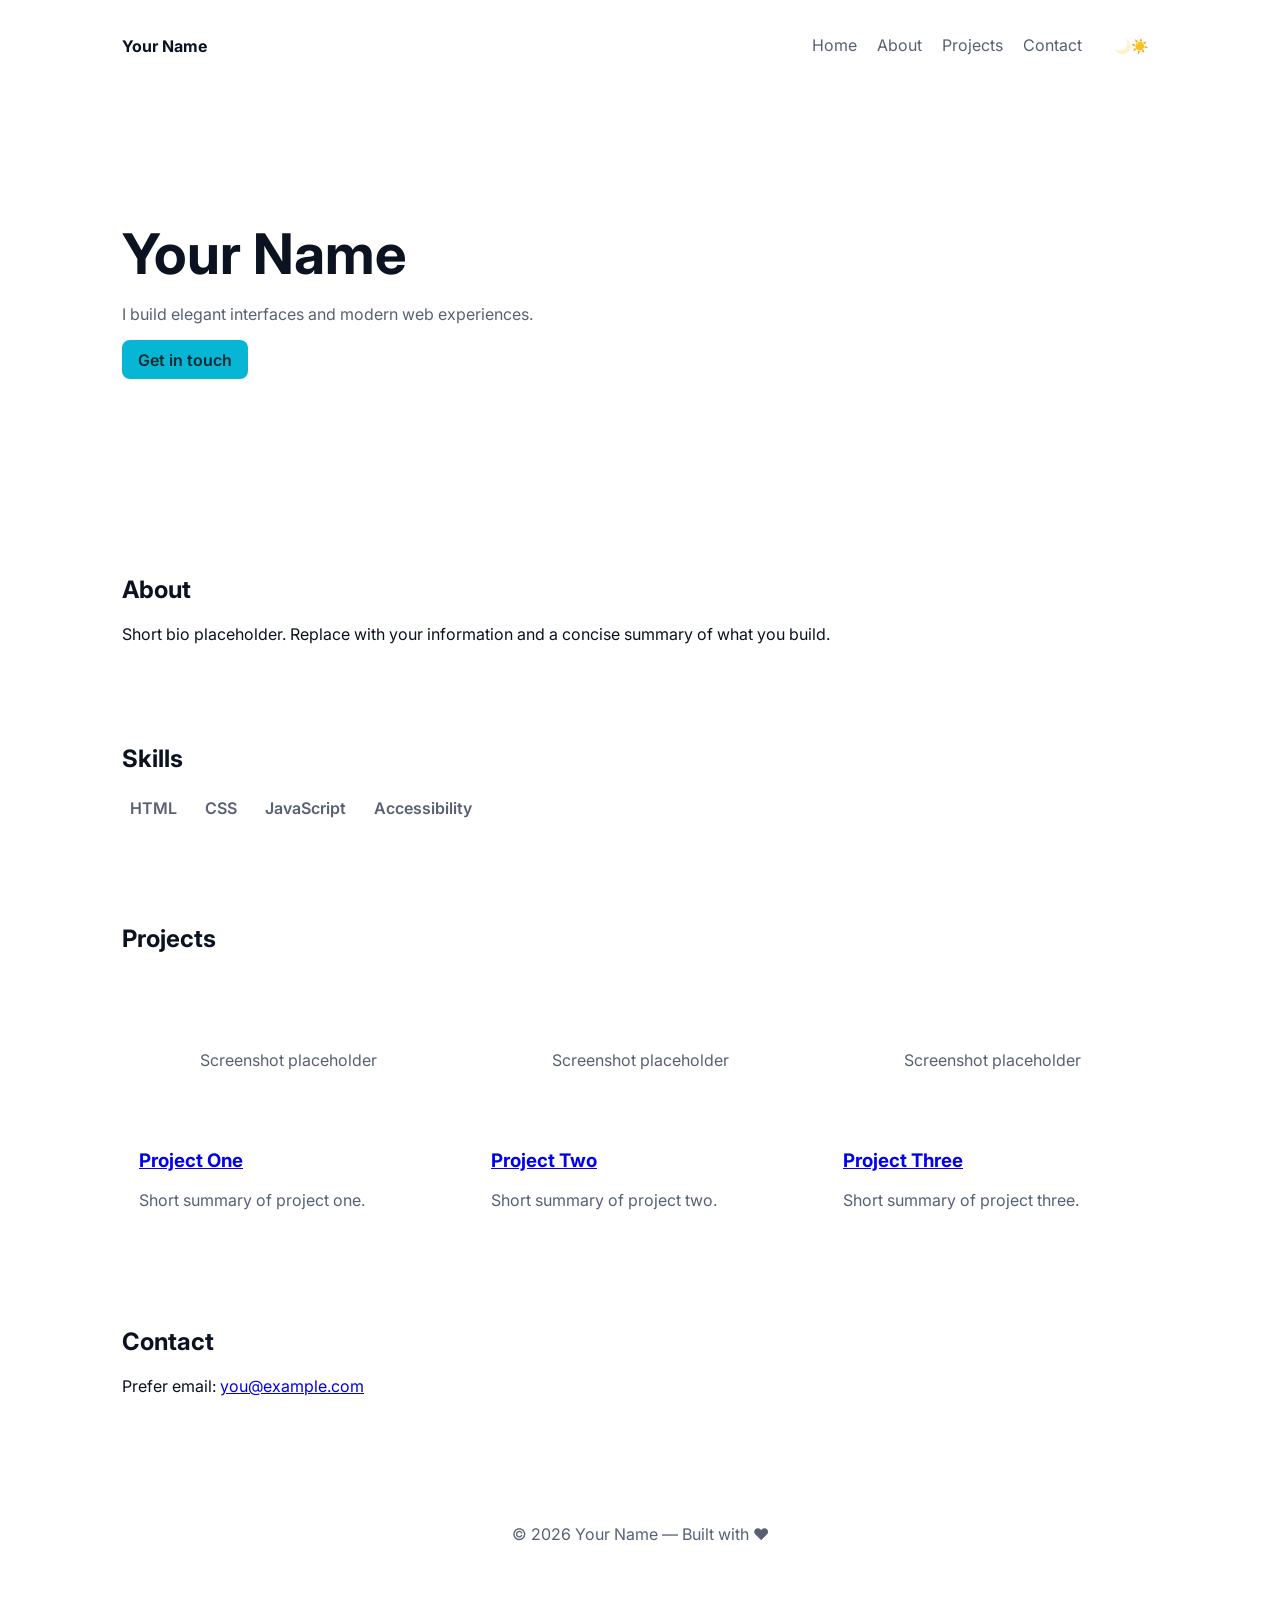
==== index.html @ d653b974 "initaial" ====
<!doctype html>
<html lang="en" data-theme="dark">
<head>
  <meta charset="utf-8" />
  <meta name="viewport" content="width=device-width,initial-scale=1" />
  <title>Your Name — Portfolio</title>
  <meta name="description" content="Portfolio — showcase of projects" />
  <link href="https://fonts.googleapis.com/css2?family=Inter:wght@400;600;700&display=swap" rel="stylesheet">
  <link rel="stylesheet" href="css/styles.css">
</head>
<body>
  <a class="skip-link" href="#main">Skip to content</a>
  <header class="site-header">
    <div class="container">
      <a class="brand" href="#main">Your Name</a>
      <nav class="site-nav" aria-label="Main navigation">
        <a href="#main">Home</a>
        <a href="#about">About</a>
        <a href="#projects">Projects</a>
        <a href="#contact">Contact</a>
        <button id="theme-toggle" class="theme-switch" aria-label="Toggle theme" aria-pressed="true" title="Toggle theme">
          <span class="track" aria-hidden="true">
            <span class="icon moon">🌙</span>
            <span class="thumb" aria-hidden="true"></span>
            <span class="icon sun">☀️</span>
          </span>
        </button>
      </nav>
    </div>
  </header>

  <main id="main">
    <section class="hero">
      <div class="container hero-inner">
        <h1>Your Name</h1>
        <p class="tagline">I build elegant interfaces and modern web experiences.</p>
        <p><a class="btn" href="mailto:you@example.com">Get in touch</a></p>
      </div>
    </section>

    <section id="about" class="container about">
      <h2>About</h2>
      <p>Short bio placeholder. Replace with your information and a concise summary of what you build.</p>
    </section>

    <section id="skills" class="container skills">
      <h2>Skills</h2>
      <ul class="tech-list">
        <li>HTML</li><li>CSS</li><li>JavaScript</li><li>Accessibility</li>
      </ul>
    </section>

    <section id="projects" class="container projects">
      <h2>Projects</h2>
      <div class="grid">
        <article class="card">
          <div class="card-media placeholder">Screenshot placeholder</div>
          <h3><a href="projects/project1.html">Project One</a></h3>
          <p class="muted">Short summary of project one.</p>
        </article>
        <article class="card">
          <div class="card-media placeholder">Screenshot placeholder</div>
          <h3><a href="projects/project2.html">Project Two</a></h3>
          <p class="muted">Short summary of project two.</p>
        </article>
        <article class="card">
          <div class="card-media placeholder">Screenshot placeholder</div>
          <h3><a href="projects/project3.html">Project Three</a></h3>
          <p class="muted">Short summary of project three.</p>
        </article>
      </div>
    </section>

    <section id="contact" class="container contact">
      <h2>Contact</h2>
      <p>Prefer email: <a href="mailto:you@example.com">you@example.com</a></p>
    </section>
  </main>

  <footer class="site-footer">
    <div class="container">
      <p>&copy; <span id="year"></span> Your Name — Built with ♥</p>
    </div>
  </footer>

  <script src="js/main.js" defer></script>
</body>
</html>
---- css/styles.css ----
/* Dark, flat theme (no gradients) */
:root{
  --bg:#03050a; /* single page background - very dark */
  --surface:transparent; /* keep surfaces transparent so whole page shares one background */
  --text:#e6eef8; /* main text */
  --muted:#8f9aa6; /* subdued text */
  --accent:#06B6D4; /* cyan accent */
  --radius:12px;
  --container-width:1100px;
}
html[data-theme="light"]{
  --bg:#ffffff;
  --surface:#f6f7fb;
  --text:#0b1220;
  --muted:#586173;
}
*{box-sizing:border-box}
body{
  margin:0;
  font-family:Inter,system-ui,-apple-system,"Segoe UI",Roboto,"Helvetica Neue",Arial;
  background:var(--bg);
  color:var(--text);
  -webkit-font-smoothing:antialiased;
  -moz-osx-font-smoothing:grayscale;
}
.container{max-width:var(--container-width);margin:0 auto;padding:2rem}
.site-header{position:sticky;top:0;z-index:10;background:transparent}
.site-header .container{display:flex;align-items:center;justify-content:space-between}
.brand{font-weight:700;color:var(--text);text-decoration:none}
.site-nav a{color:var(--muted);margin-left:1rem;text-decoration:none}
/* Theme switch control (animated left-right) */
.theme-switch{margin-left:1rem;background:transparent;border:0;padding:0;cursor:pointer;display:inline-flex;align-items:center}
.theme-switch .track{width:56px;height:28px;background:rgba(255,255,255,0.02);border-radius:999px;position:relative;display:flex;align-items:center;justify-content:space-between;padding:0 8px;box-sizing:border-box}
.theme-switch .icon{font-size:14px;color:var(--muted);z-index:2;transition:opacity .2s ease,transform .2s}
.theme-switch .thumb{position:absolute;left:4px;top:3px;width:22px;height:22px;background:transparent;border-radius:50%;transition:transform .25s cubic-bezier(.2,.9,.2,1),border-color .2s;box-shadow:none;border:1px solid rgba(255,255,255,0.12);z-index:1}
html[data-theme='light'] .theme-switch .thumb{transform:translateX(28px)}
html[data-theme='light'] .theme-switch .icon.sun{opacity:1;transform:translateX(-2px)}
html[data-theme='light'] .theme-switch .icon.moon{opacity:.25;transform:translateX(4px)}
html[data-theme='dark'] .theme-switch .icon.moon{opacity:1}
html[data-theme='dark'] .theme-switch .icon.sun{opacity:.25}

/* make the page scroll smoothly by default; JS will adjust for header offset */
html{scroll-behavior:smooth}

/* Hero: solid, flat background (no gradient) */
.hero{padding:6rem 0;background:transparent;border-bottom:none}
.hero h1{font-size:2.5rem;margin:0 0 .5rem}
.tagline{color:var(--muted);margin-bottom:1rem}

/* Buttons: solid accent, keep readable contrast */
.btn{display:inline-block;background:var(--accent);color:#062b2f;padding:.6rem 1rem;border-radius:8px;text-decoration:none;font-weight:600}
.btn-ghost{background:transparent;border:1px solid rgba(255,255,255,0.03);color:var(--text)}

.projects .grid{display:grid;grid-template-columns:repeat(auto-fit,minmax(220px,1fr));gap:1.25rem;margin-top:1rem}
.card{background:transparent;padding:1rem;border-radius:var(--radius);border:1px solid rgba(255,255,255,0.04)}

/* card-media: flat solid surface (no gradient) */
.card-media{height:140px;border-radius:8px;margin-bottom:.75rem;background:transparent;display:flex;align-items:center;justify-content:center;color:var(--muted)}

.tech-list{list-style:none;padding:0;display:flex;gap:.75rem;flex-wrap:wrap}
.tech-list li{background:rgba(255,255,255,0.02);padding:.35rem .5rem;border-radius:6px;color:var(--muted);font-weight:600}
.muted{color:var(--muted)}
.skip-link{position:absolute;left:-9999px;top:auto;width:1px;height:1px;overflow:hidden}
.skip-link:focus{left:0;top:0;width:auto;height:auto;padding:.5rem;background:var(--accent);color:#012;z-index:1000}
a:focus,button:focus{outline:3px solid rgba(6,182,212,0.09);outline-offset:2px;border-radius:6px}
.site-footer{padding:2rem;text-align:center;color:var(--muted)}
@media(min-width:768px){.hero h1{font-size:3.5rem}}
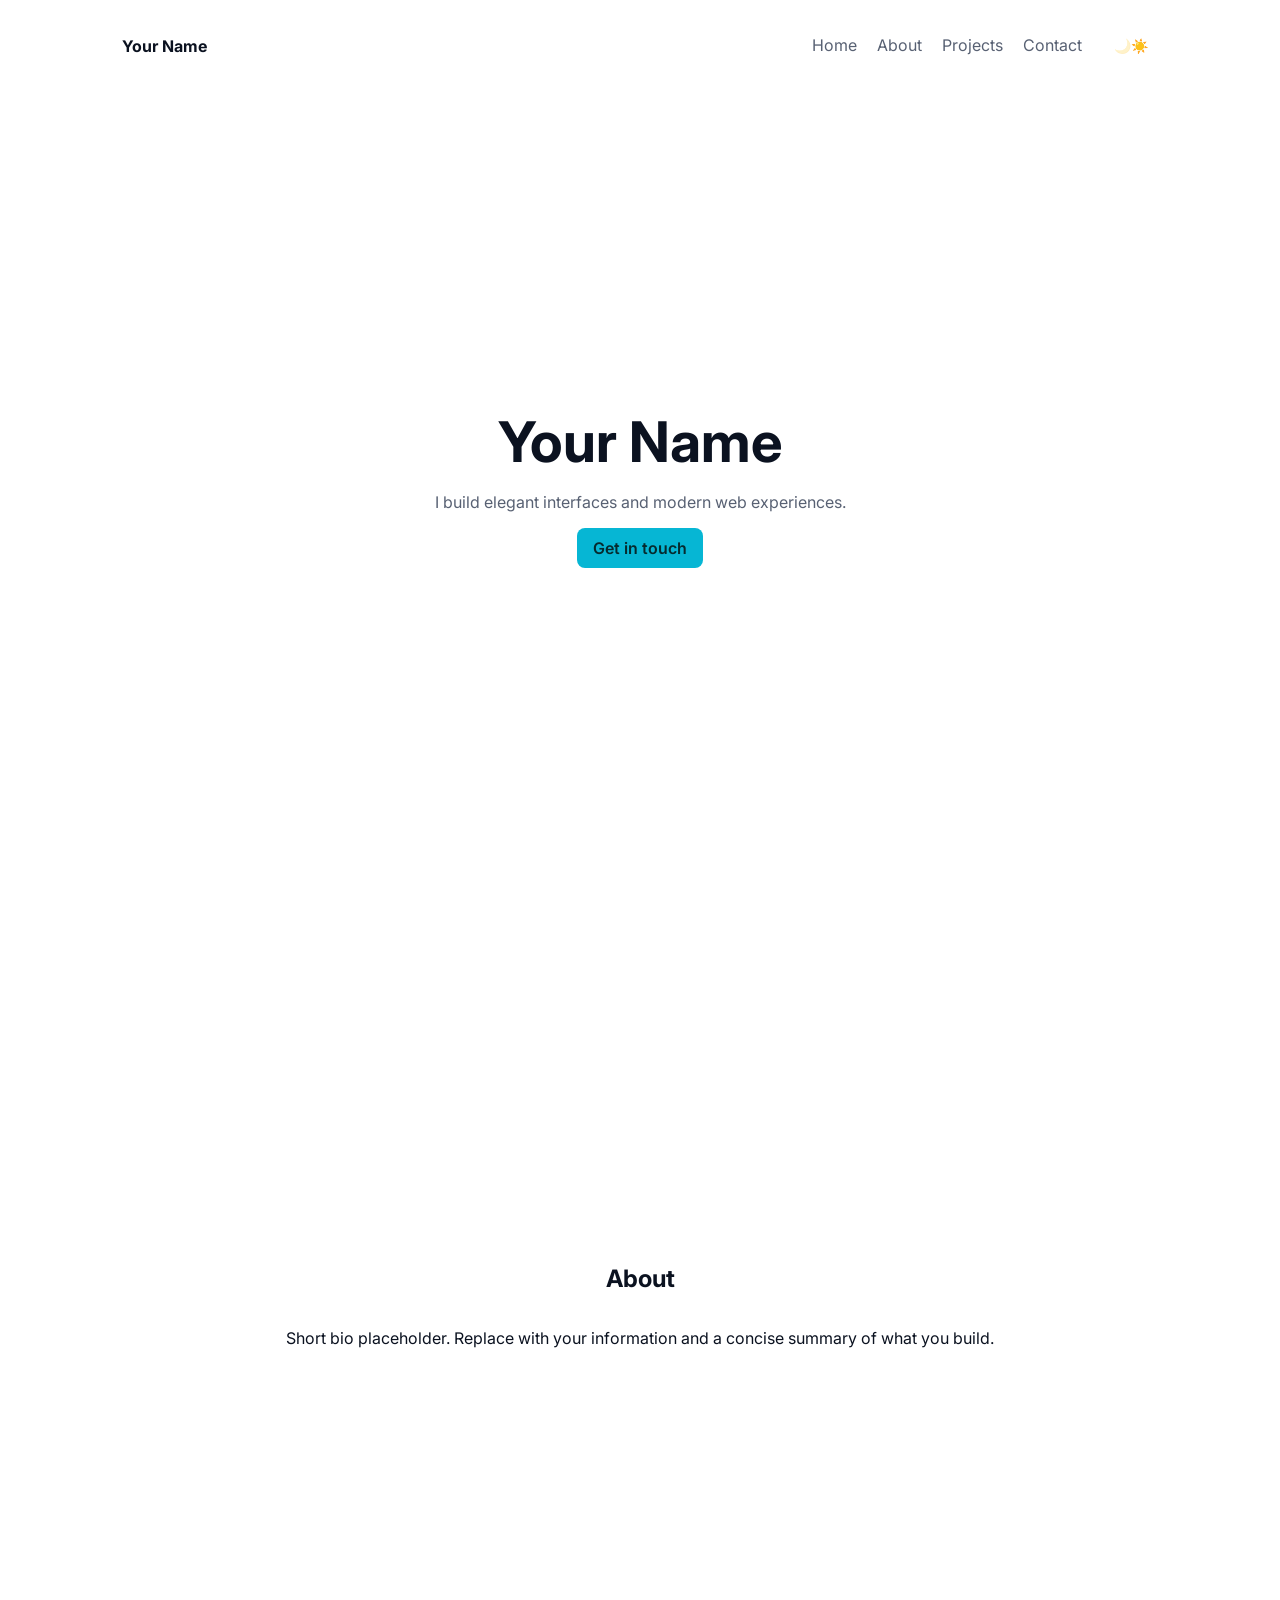
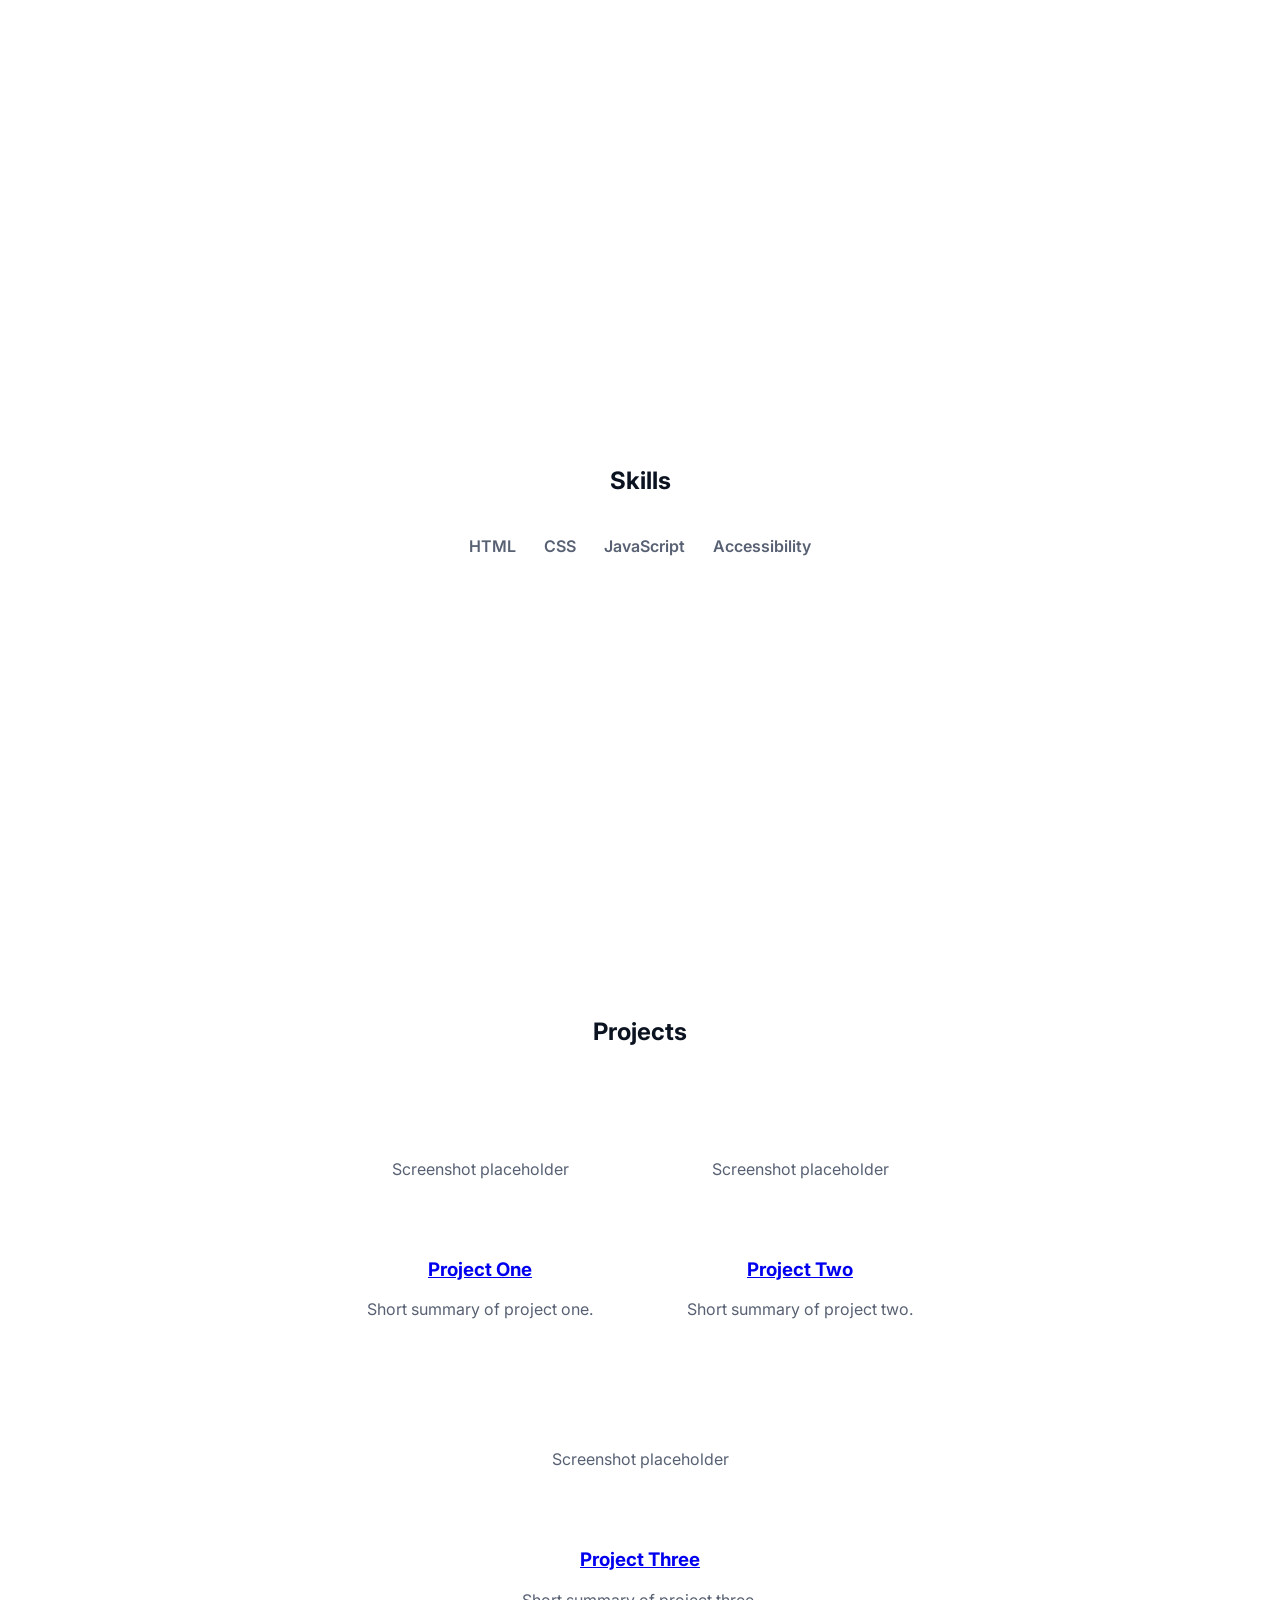
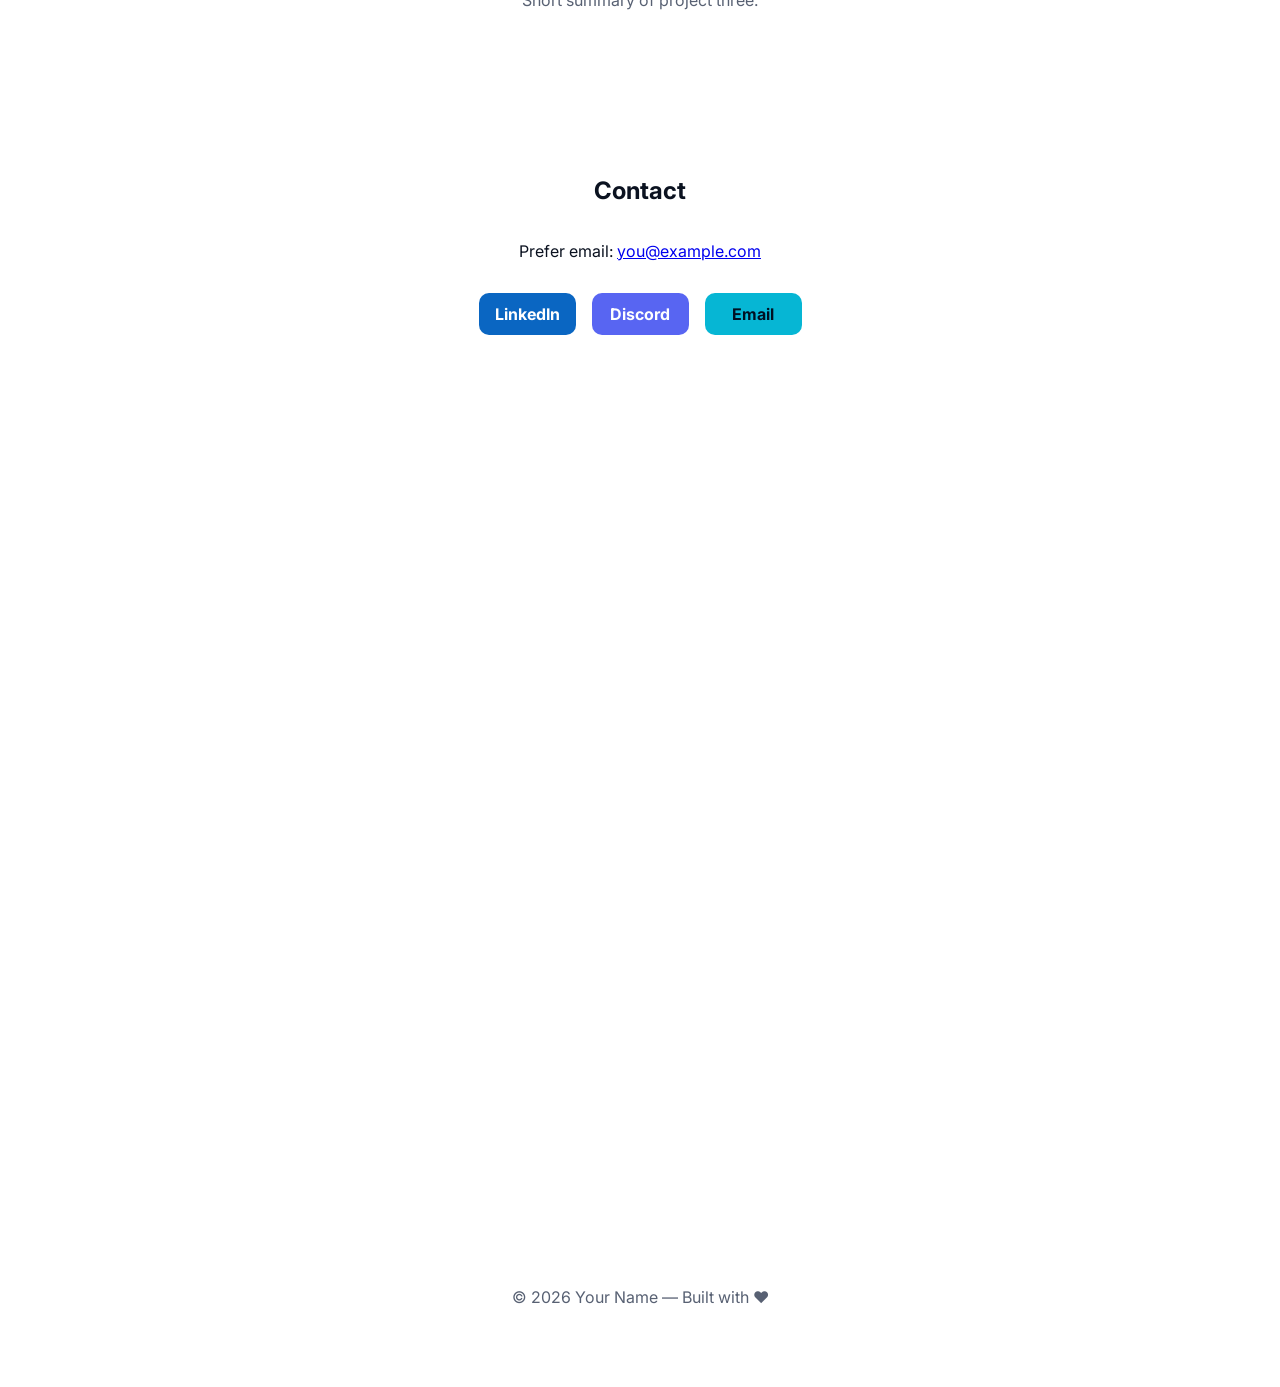
==== commit 60265adf: "Contact Form" ====
--- a/index.html
+++ b/index.html
@@ -74,6 +74,16 @@
     <section id="contact" class="container contact">
       <h2>Contact</h2>
       <p>Prefer email: <a href="mailto:you@example.com">you@example.com</a></p>
+
+      <div class="contact-buttons" role="group" aria-label="Contact links">
+        <a class="btn btn-contact linkedin" href="https://www.linkedin.com/in/your-profile" target="_blank" rel="noopener" aria-label="LinkedIn profile">LinkedIn</a>
+        <a class="btn btn-contact discord" href="https://discord.gg/" target="_blank" rel="noopener" aria-label="Discord invite">Discord</a>
+        <a class="btn btn-contact email" href="mailto:you@example.com" aria-label="Send email">Email</a>
+      </div>
+
+      <div class="contact-form" aria-hidden="false">
+        <iframe title="Contact form" src="https://docs.google.com/forms/d/e/1FAIpQLSdW9ND0J8NjKNfmihs66_Kqf8kFpMoydq7zHsdXAZBB-g9Lfw/viewform?usp=publish-editor&embedded=true" width="100%" height="800" frameborder="0" marginheight="0" marginwidth="0">Loading…</iframe>
+      </div>
     </section>
   </main>
 
--- a/css/styles.css
+++ b/css/styles.css
@@ -5,6 +5,8 @@
   --text:#e6eef8; /* main text */
   --muted:#8f9aa6; /* subdued text */
   --accent:#06B6D4; /* cyan accent */
+  --header-height:72px; /* default header height — updated by JS */
+  --section-spacing:6rem; /* default vertical spacing between sections */
   --radius:12px;
   --container-width:1100px;
 }
@@ -47,12 +49,34 @@
 .hero h1{font-size:2.5rem;margin:0 0 .5rem}
 .tagline{color:var(--muted);margin-bottom:1rem}
 
+/* Consistent spacing for all sections; hero keeps its visual identity */
+main > section{padding:var(--section-spacing) 0}
+
+/* Desktop: ensure each section fills viewport (minus header) so neighbors are off-screen
+   when navigating from navbar. Mobile keeps default flow. */
+@media(min-width:980px){
+  main > section{
+    min-height:calc(100vh - var(--header-height));
+    scroll-margin-top:calc(var(--header-height) + 12px);
+    display:flex;
+    align-items:center;
+    justify-content:center;
+    flex-direction:column;
+    text-align:center;
+  }
+  /* ensure container content centers within sections */
+  main > section .container, main > section.container{ text-align:center; }
+  /* center tech list and project grid content */
+  .tech-list{ justify-content:center }
+  .projects .grid{ justify-content:center }
+}
+
 /* Buttons: solid accent, keep readable contrast */
 .btn{display:inline-block;background:var(--accent);color:#062b2f;padding:.6rem 1rem;border-radius:8px;text-decoration:none;font-weight:600}
 .btn-ghost{background:transparent;border:1px solid rgba(255,255,255,0.03);color:var(--text)}
 
-.projects .grid{display:grid;grid-template-columns:repeat(auto-fit,minmax(220px,1fr));gap:1.25rem;margin-top:1rem}
-.card{background:transparent;padding:1rem;border-radius:var(--radius);border:1px solid rgba(255,255,255,0.04)}
+.projects .grid{display:flex;flex-wrap:wrap;gap:1.25rem;margin-top:1rem;justify-content:center;align-items:flex-start}
+.projects .grid .card{flex:0 0 300px;max-width:320px;background:transparent;padding:1rem;border-radius:var(--radius);border:1px solid rgba(255,255,255,0.04)}
 
 /* card-media: flat solid surface (no gradient) */
 .card-media{height:140px;border-radius:8px;margin-bottom:.75rem;background:transparent;display:flex;align-items:center;justify-content:center;color:var(--muted)}
@@ -65,3 +89,31 @@
 a:focus,button:focus{outline:3px solid rgba(6,182,212,0.09);outline-offset:2px;border-radius:6px}
 .site-footer{padding:2rem;text-align:center;color:var(--muted)}
 @media(min-width:768px){.hero h1{font-size:3.5rem}}
+
+/* Mobile: make project cards full-width stack */
+@media(max-width:640px){
+  .projects .grid{flex-direction:column;align-items:stretch}
+  .projects .grid .card{flex:1 1 auto;max-width:none;width:100%}
+}
+
+/* Contact section: responsive 1x3 (desktop) / 3x1 (mobile) buttons and embedded Google Form */
+.contact{text-align:center}
+.contact-buttons{display:grid;grid-template-columns:1fr;gap:.75rem;margin:1rem 0 1.5rem;align-items:center;justify-items:center}
+.btn-contact{display:inline-block;padding:.7rem 1rem;border-radius:10px;font-weight:700;text-decoration:none;color:#fff;width:100%;max-width:380px;text-align:center}
+.btn-contact.linkedin{background:#0a66c2}
+.btn-contact.discord{background:#5865F2}
+.btn-contact.email{background:var(--accent);color:#012}
+.contact-form{margin-top:1rem}
+.contact-form iframe{width:100%;border:0;min-height:520px;border-radius:8px;background:transparent}
+
+@media(min-width:768px){
+  .contact-buttons{grid-template-columns:repeat(3,1fr);gap:1rem}
+  .btn-contact{max-width:none}
+  .contact-form iframe{min-height:720px}
+}
+
+/* Wider embedded form on larger screens: expand contact container and cap iframe width */
+@media(min-width:980px){
+  .contact.container{max-width:1800px;padding-left:2rem;padding-right:2rem}
+  .contact-form iframe{width:100%;max-width:1680px;margin:0 auto;display:block}
+}
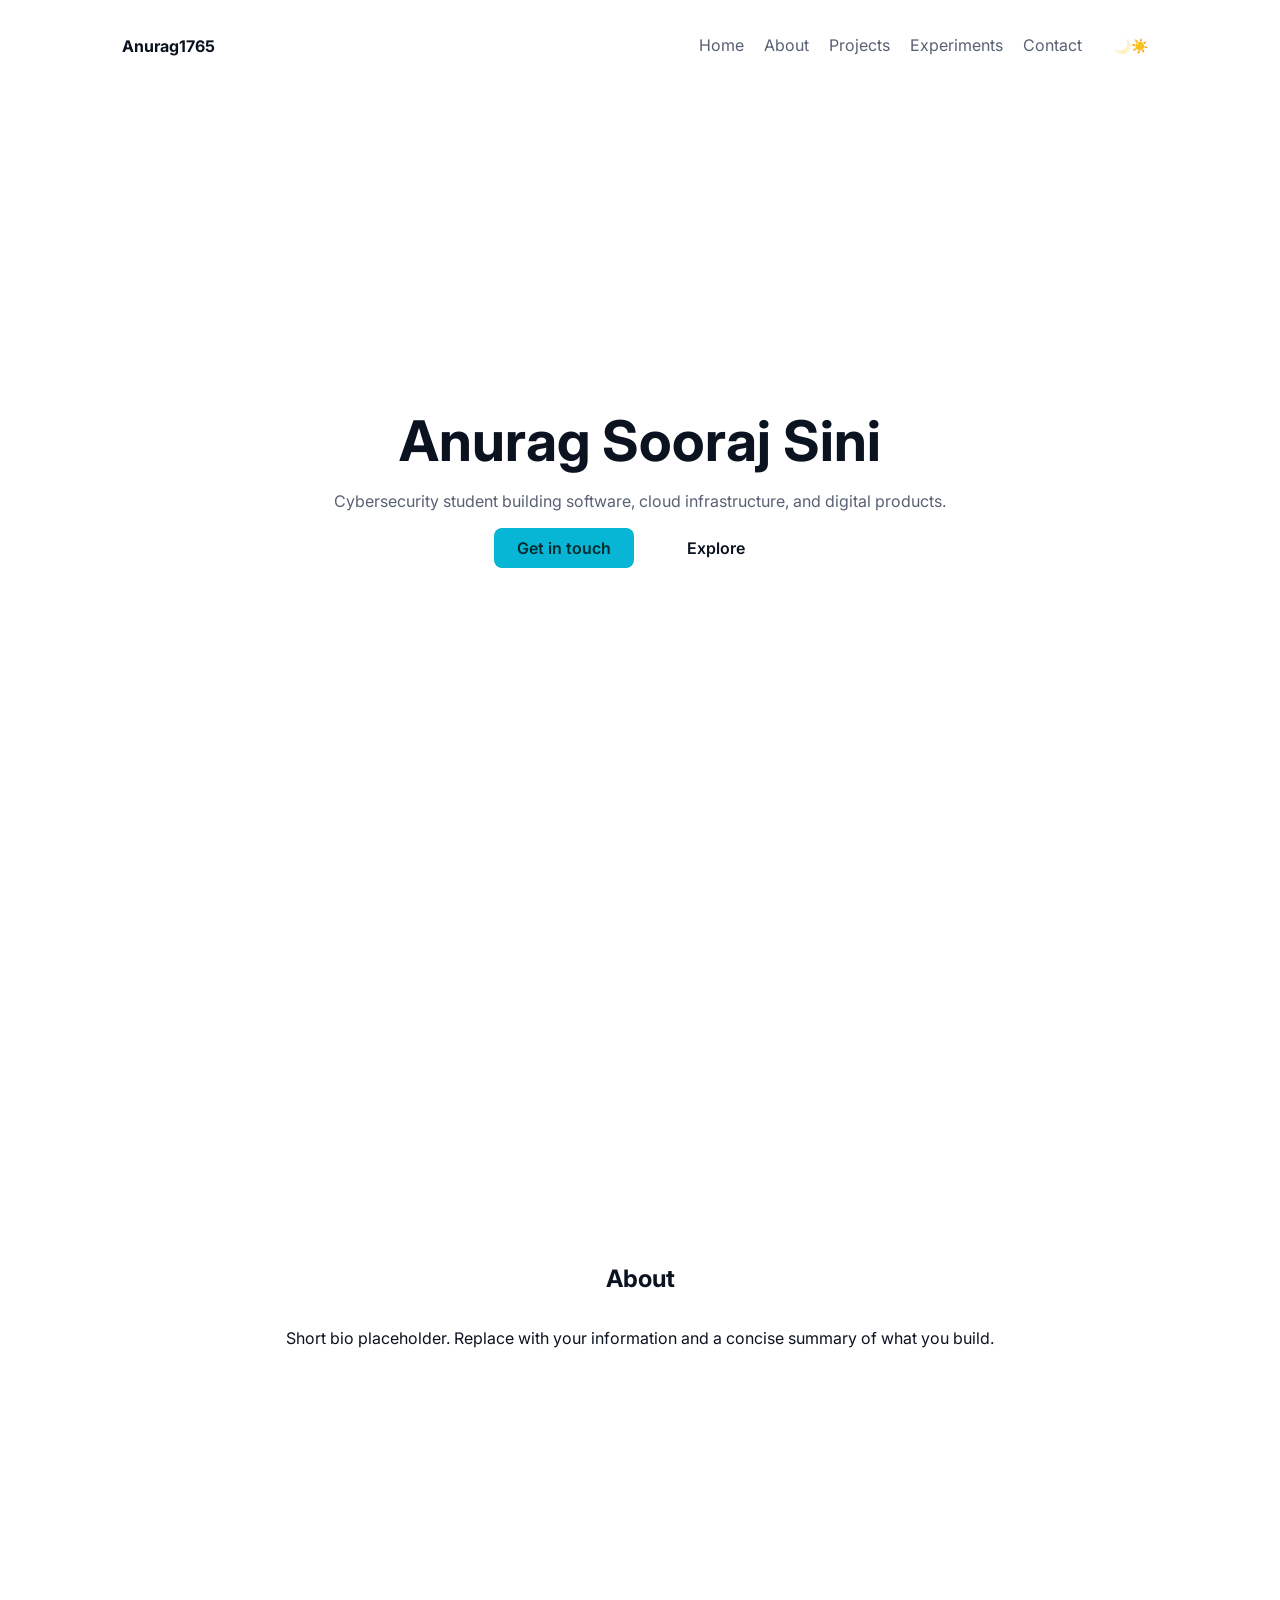
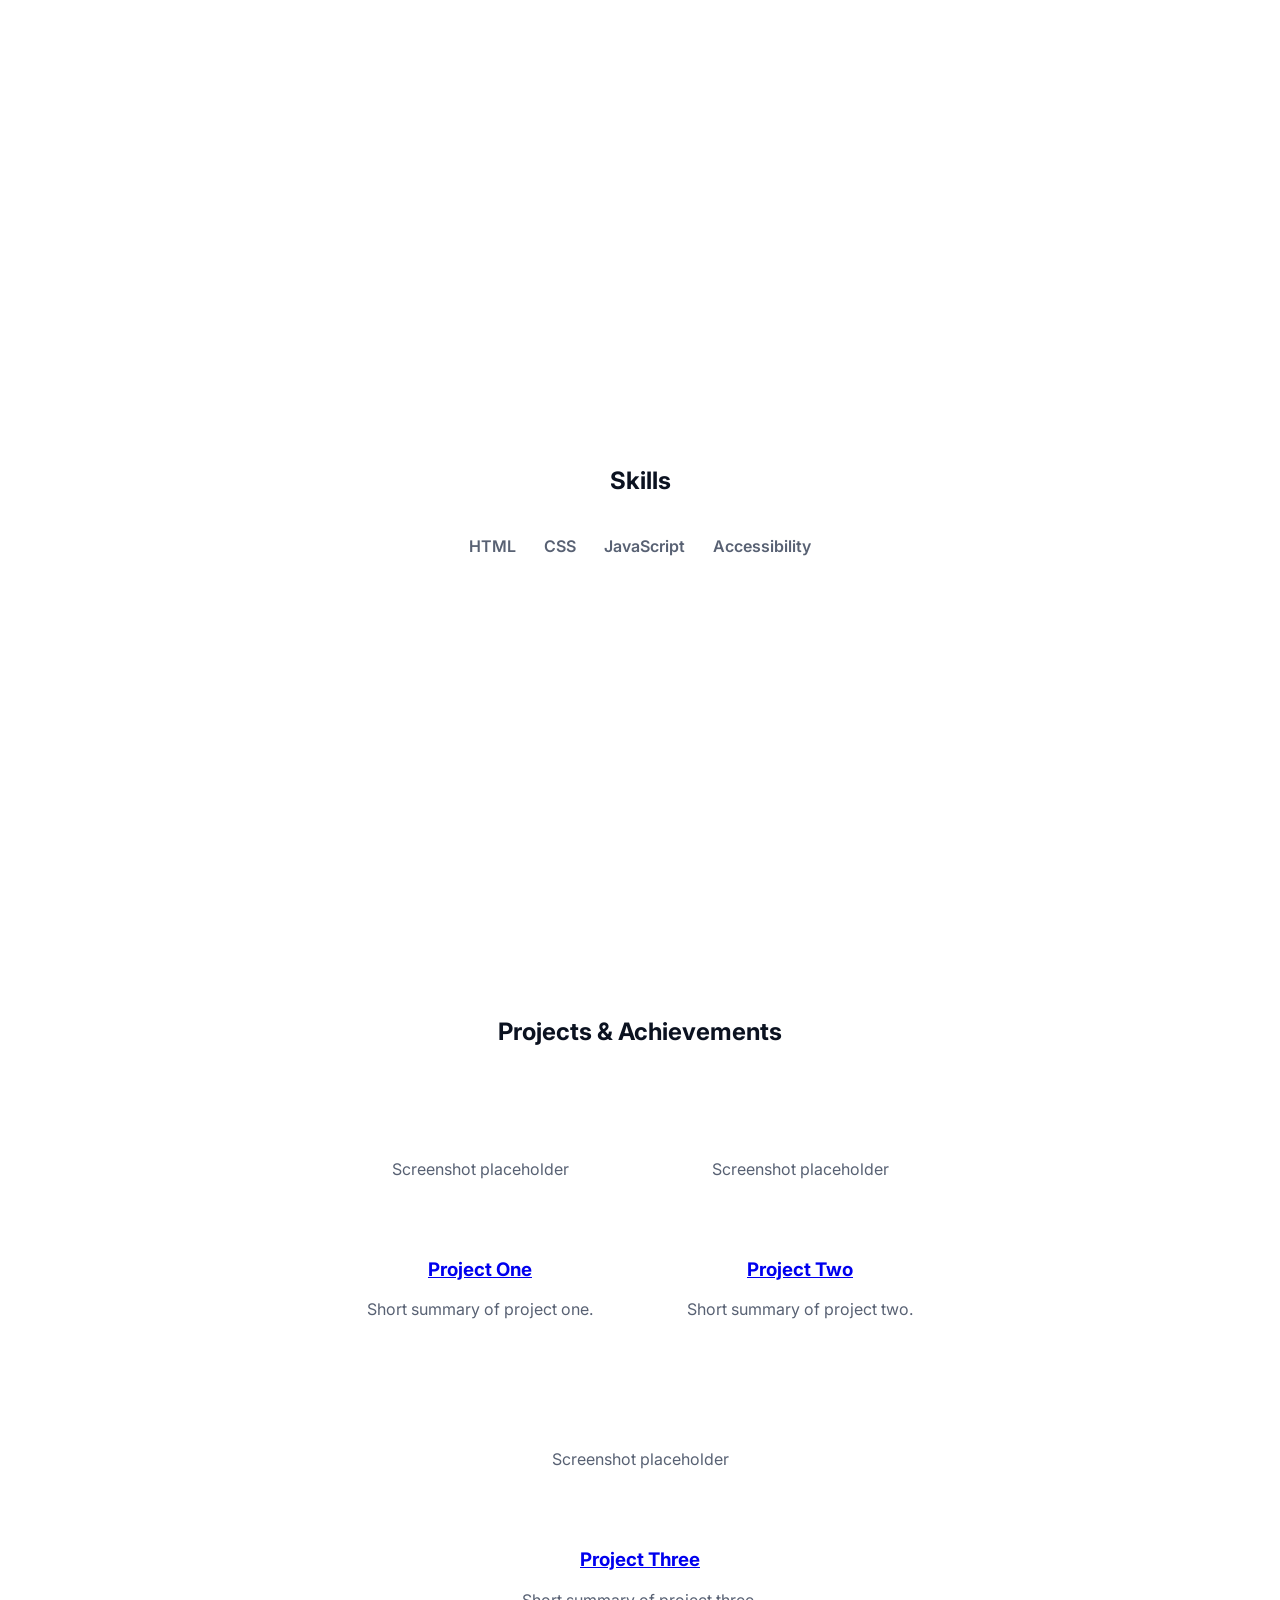
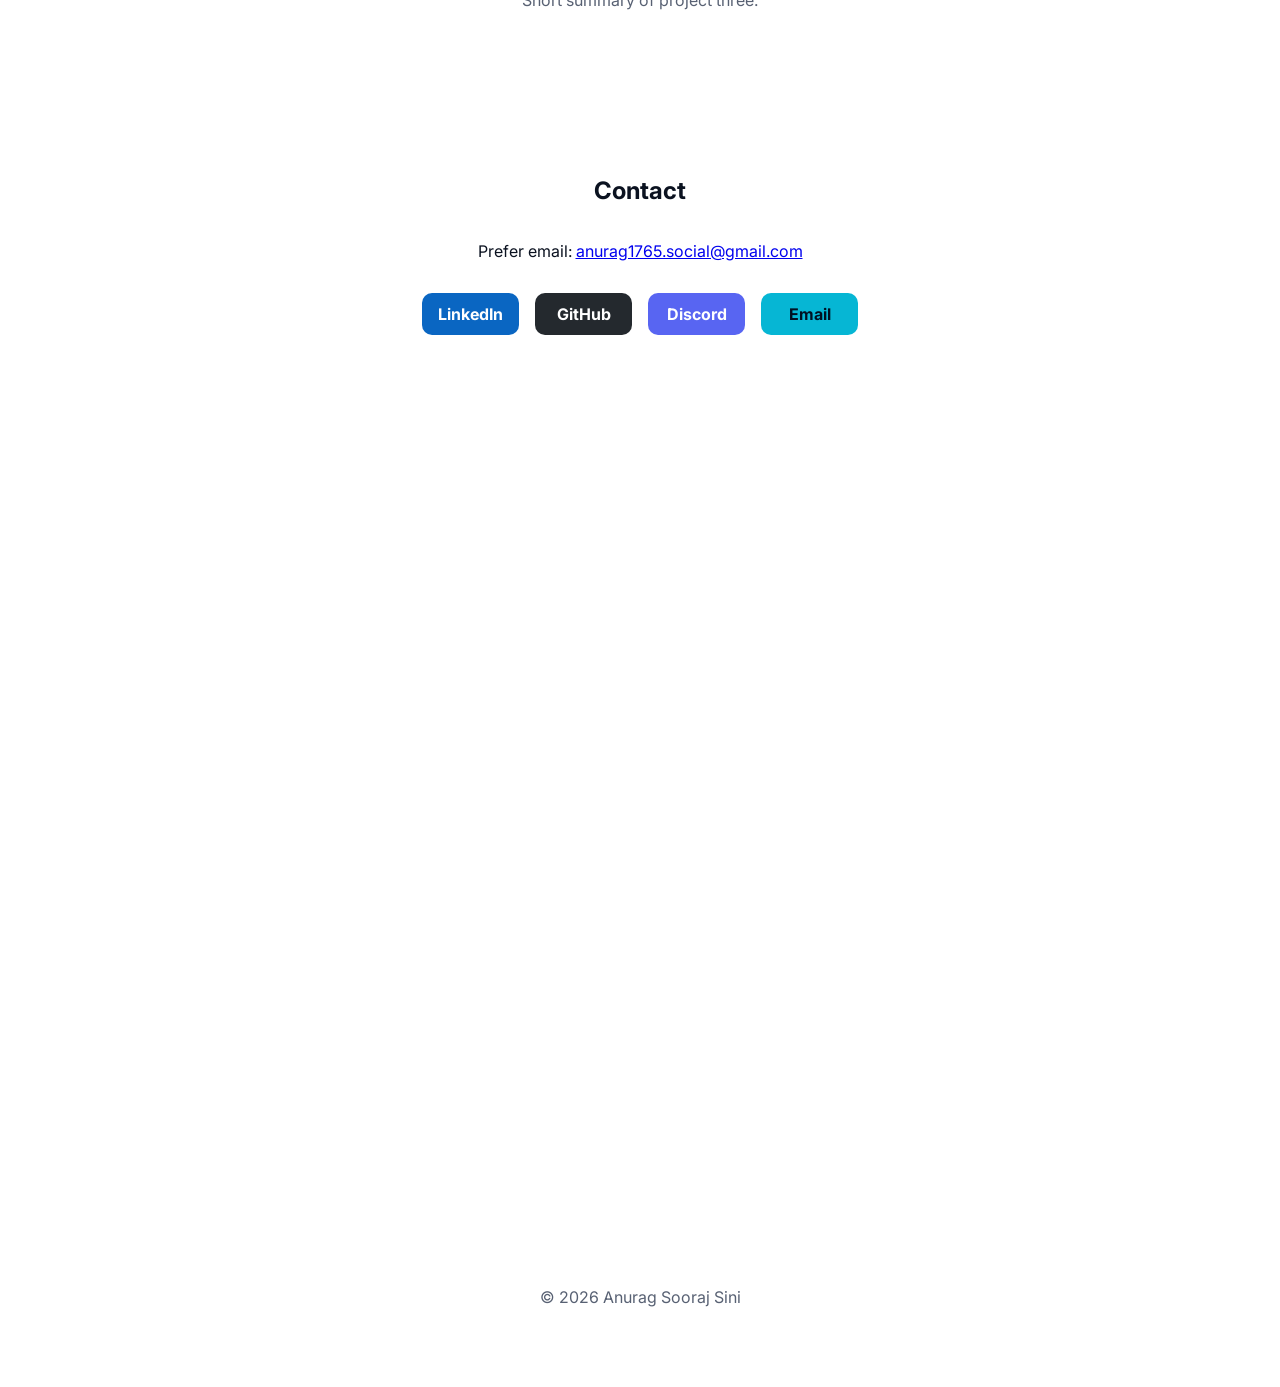
==== commit 91b8d875: "content stuff" ====
--- a/index.html
+++ b/index.html
@@ -12,11 +12,12 @@
   <a class="skip-link" href="#main">Skip to content</a>
   <header class="site-header">
     <div class="container">
-      <a class="brand" href="#main">Your Name</a>
+      <a class="brand" href="#main">Anurag1765</a>
       <nav class="site-nav" aria-label="Main navigation">
         <a href="#main">Home</a>
         <a href="#about">About</a>
         <a href="#projects">Projects</a>
+        <a href="experiments.html">Experiments</a>
         <a href="#contact">Contact</a>
         <button id="theme-toggle" class="theme-switch" aria-label="Toggle theme" aria-pressed="true" title="Toggle theme">
           <span class="track" aria-hidden="true">
@@ -32,9 +33,12 @@
   <main id="main">
     <section class="hero">
       <div class="container hero-inner">
-        <h1>Your Name</h1>
-        <p class="tagline">I build elegant interfaces and modern web experiences.</p>
-        <p><a class="btn" href="mailto:you@example.com">Get in touch</a></p>
+        <h1>Anurag Sooraj Sini</h1>
+        <p class="tagline">Cybersecurity student building software, cloud infrastructure, and digital products.</p>
+        <p class="hero-actions">
+          <a class="btn" href="#contact" aria-label="Go to contact section">Get in touch</a>
+          <a class="btn btn-ghost" href="#projects" aria-label="Explore projects">Explore</a>
+        </p>
       </div>
     </section>
 
@@ -51,7 +55,7 @@
     </section>
 
     <section id="projects" class="container projects">
-      <h2>Projects</h2>
+      <h2>Projects & Achievements</h2>
       <div class="grid">
         <article class="card">
           <div class="card-media placeholder">Screenshot placeholder</div>
@@ -73,12 +77,13 @@
 
     <section id="contact" class="container contact">
       <h2>Contact</h2>
-      <p>Prefer email: <a href="mailto:you@example.com">you@example.com</a></p>
+      <p>Prefer email: <a href="mailto:anurag1765.social@gmail.com">anurag1765.social@gmail.com</a></p>
 
       <div class="contact-buttons" role="group" aria-label="Contact links">
         <a class="btn btn-contact linkedin" href="https://www.linkedin.com/in/your-profile" target="_blank" rel="noopener" aria-label="LinkedIn profile">LinkedIn</a>
+        <a class="btn btn-contact github" href="https://github.com/your-username" target="_blank" rel="noopener" aria-label="GitHub profile">GitHub</a>
         <a class="btn btn-contact discord" href="https://discord.gg/" target="_blank" rel="noopener" aria-label="Discord invite">Discord</a>
-        <a class="btn btn-contact email" href="mailto:you@example.com" aria-label="Send email">Email</a>
+        <a class="btn btn-contact email" href="mailto:anurag1765.social@gmail.com" aria-label="Send email">Email</a>
       </div>
 
       <div class="contact-form" aria-hidden="false">
@@ -89,7 +94,7 @@
 
   <footer class="site-footer">
     <div class="container">
-      <p>&copy; <span id="year"></span> Your Name — Built with ♥</p>
+      <p>&copy; <span id="year"></span> Anurag Sooraj Sini</p>
     </div>
   </footer>
 
--- a/css/styles.css
+++ b/css/styles.css
@@ -48,6 +48,13 @@
 .hero{padding:6rem 0;background:transparent;border-bottom:none}
 .hero h1{font-size:2.5rem;margin:0 0 .5rem}
 .tagline{color:var(--muted);margin-bottom:1rem}
+/* Hero action buttons (Get in touch / Explore) */
+.hero-inner .hero-actions{display:flex;gap:0.75rem;align-items:center;justify-content:center;margin-top:1rem;flex-wrap:wrap}
+.hero-inner .hero-actions .btn{min-width:140px}
+@media(max-width:640px){
+  .hero-inner .hero-actions{flex-direction:column}
+  .hero-inner .hero-actions .btn{width:100%;max-width:360px}
+}
 
 /* Consistent spacing for all sections; hero keeps its visual identity */
 main > section{padding:var(--section-spacing) 0}
@@ -101,19 +108,25 @@
 .contact-buttons{display:grid;grid-template-columns:1fr;gap:.75rem;margin:1rem 0 1.5rem;align-items:center;justify-items:center}
 .btn-contact{display:inline-block;padding:.7rem 1rem;border-radius:10px;font-weight:700;text-decoration:none;color:#fff;width:100%;max-width:380px;text-align:center}
 .btn-contact.linkedin{background:#0a66c2}
+.btn-contact.github{background:#24292e}
 .btn-contact.discord{background:#5865F2}
 .btn-contact.email{background:var(--accent);color:#012}
 .contact-form{margin-top:1rem}
 .contact-form iframe{width:100%;border:0;min-height:520px;border-radius:8px;background:transparent}
 
 @media(min-width:768px){
-  .contact-buttons{grid-template-columns:repeat(3,1fr);gap:1rem}
+  .contact-buttons{grid-template-columns:repeat(4,1fr);gap:1rem}
   .btn-contact{max-width:none}
   .contact-form iframe{min-height:720px}
 }
 
 /* Wider embedded form on larger screens: expand contact container and cap iframe width */
 @media(min-width:980px){
-  .contact.container{max-width:1800px;padding-left:2rem;padding-right:2rem}
-  .contact-form iframe{width:100%;max-width:1680px;margin:0 auto;display:block}
+  /* allow contact section to use the full available width on wide screens */
+  .contact.container{max-width:none;width:100%;padding-left:1rem;padding-right:1rem}
+  /* make iframe expand to most of the viewport while capping at a large value */
+  .contact-form iframe{width:min(96vw,1800px);max-width:none;margin:0 auto;display:block}
 }
+
+/* optional full-bleed helper: uncomment to make the form edge-to-edge */
+/* .contact-form iframe{width:100vw;position:relative;left:50%;margin-left:-50vw;border-radius:0} */
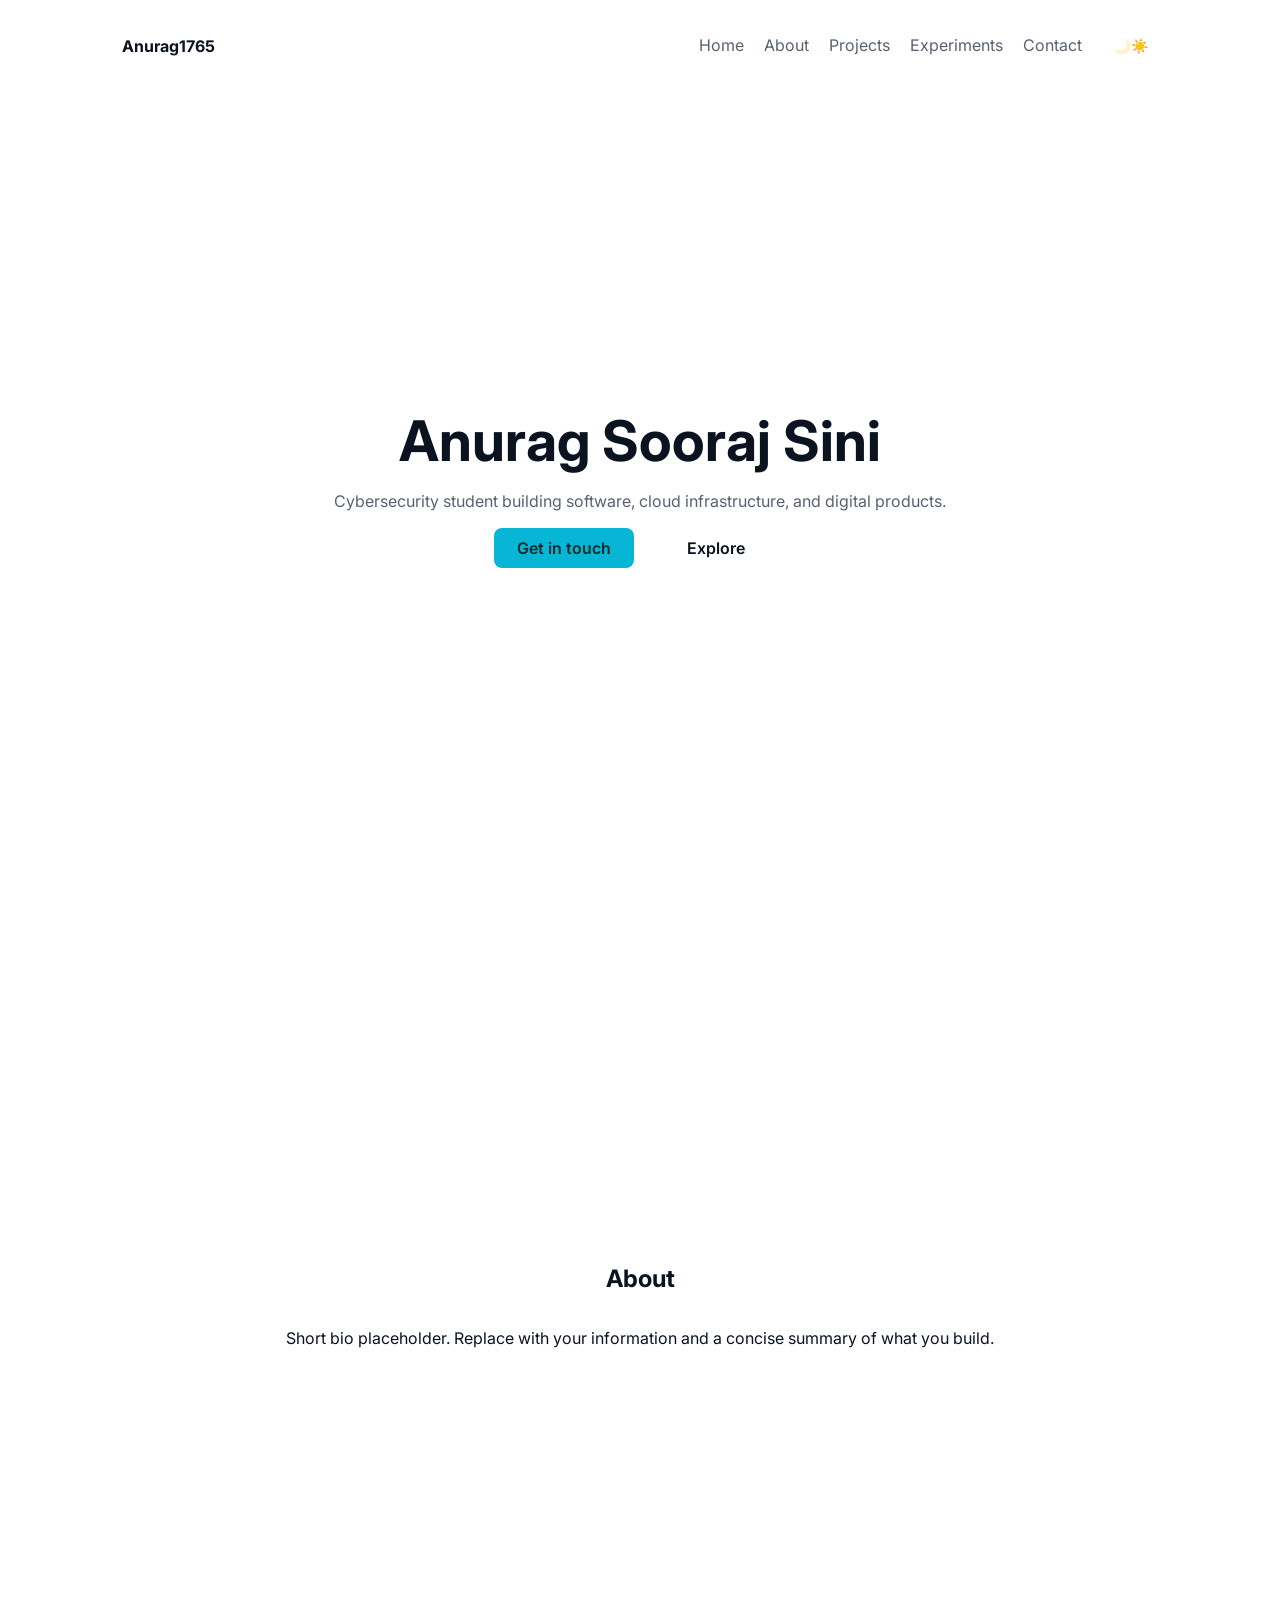
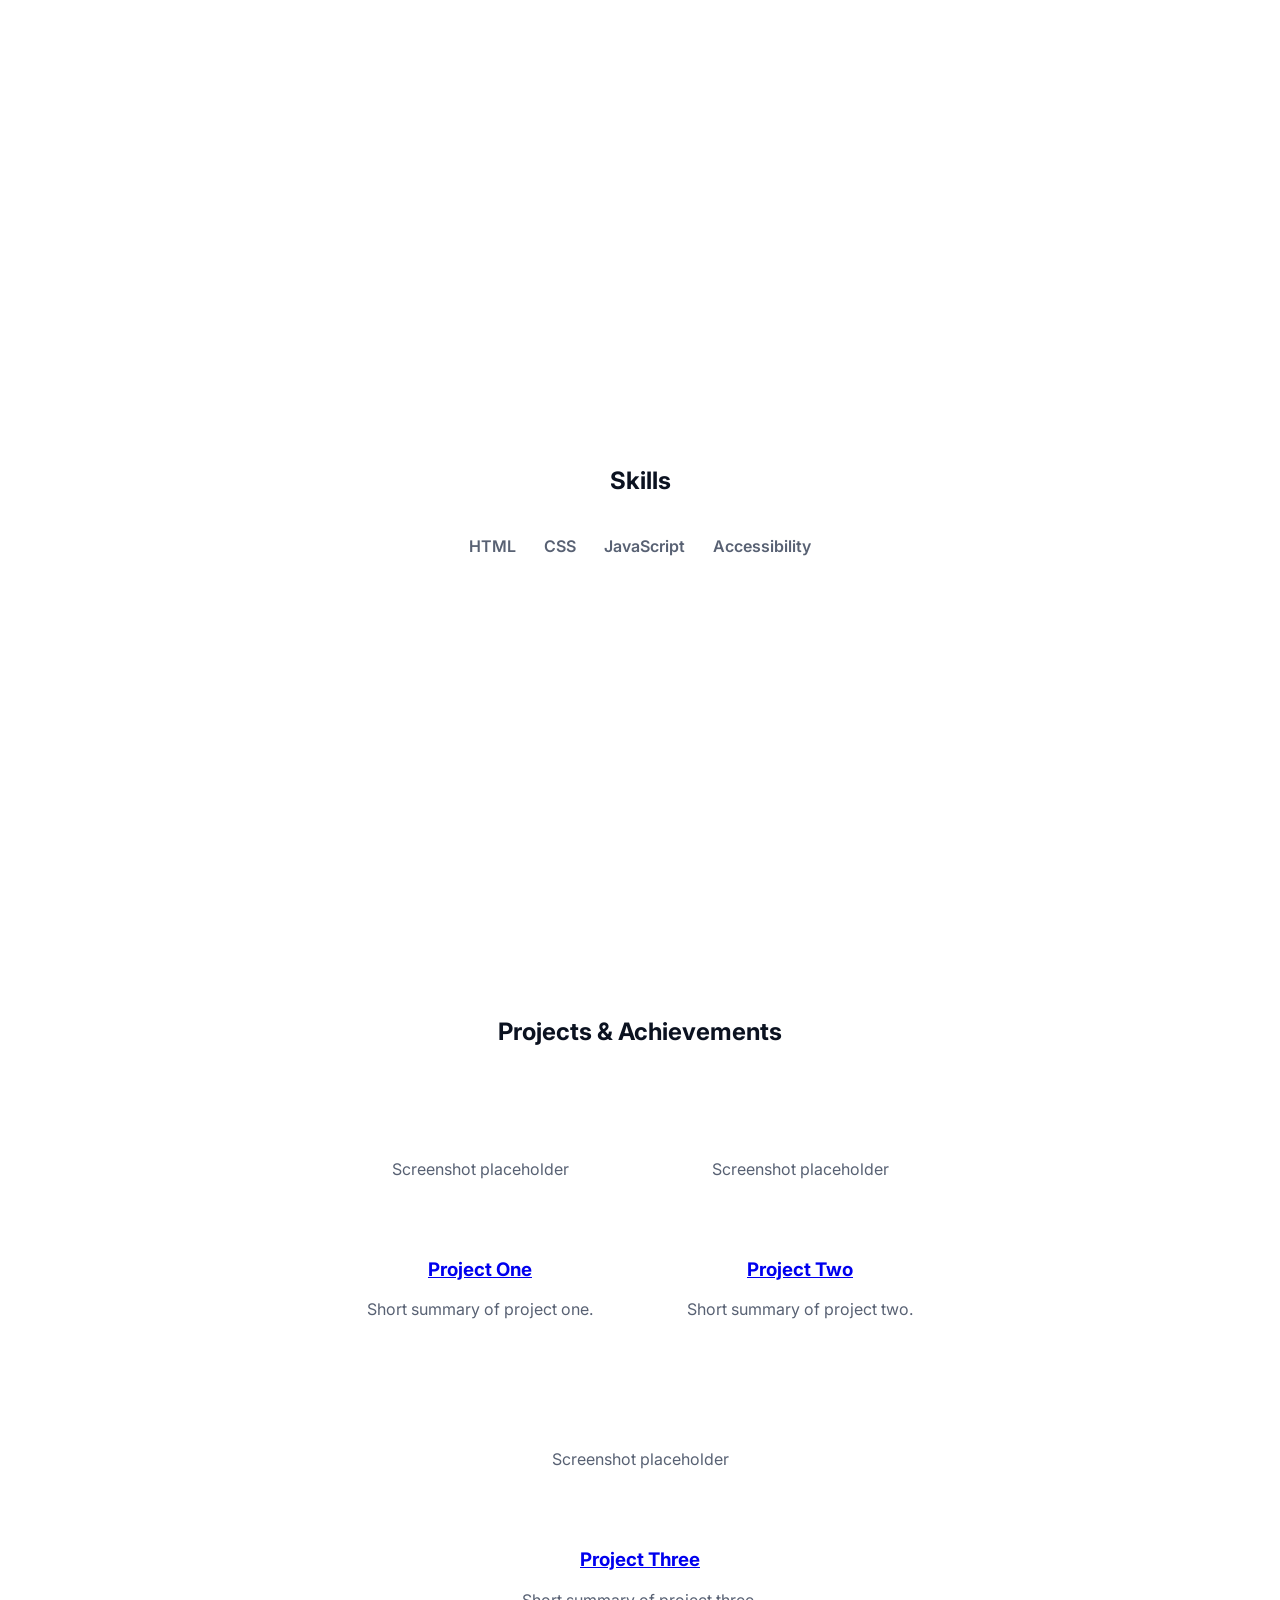
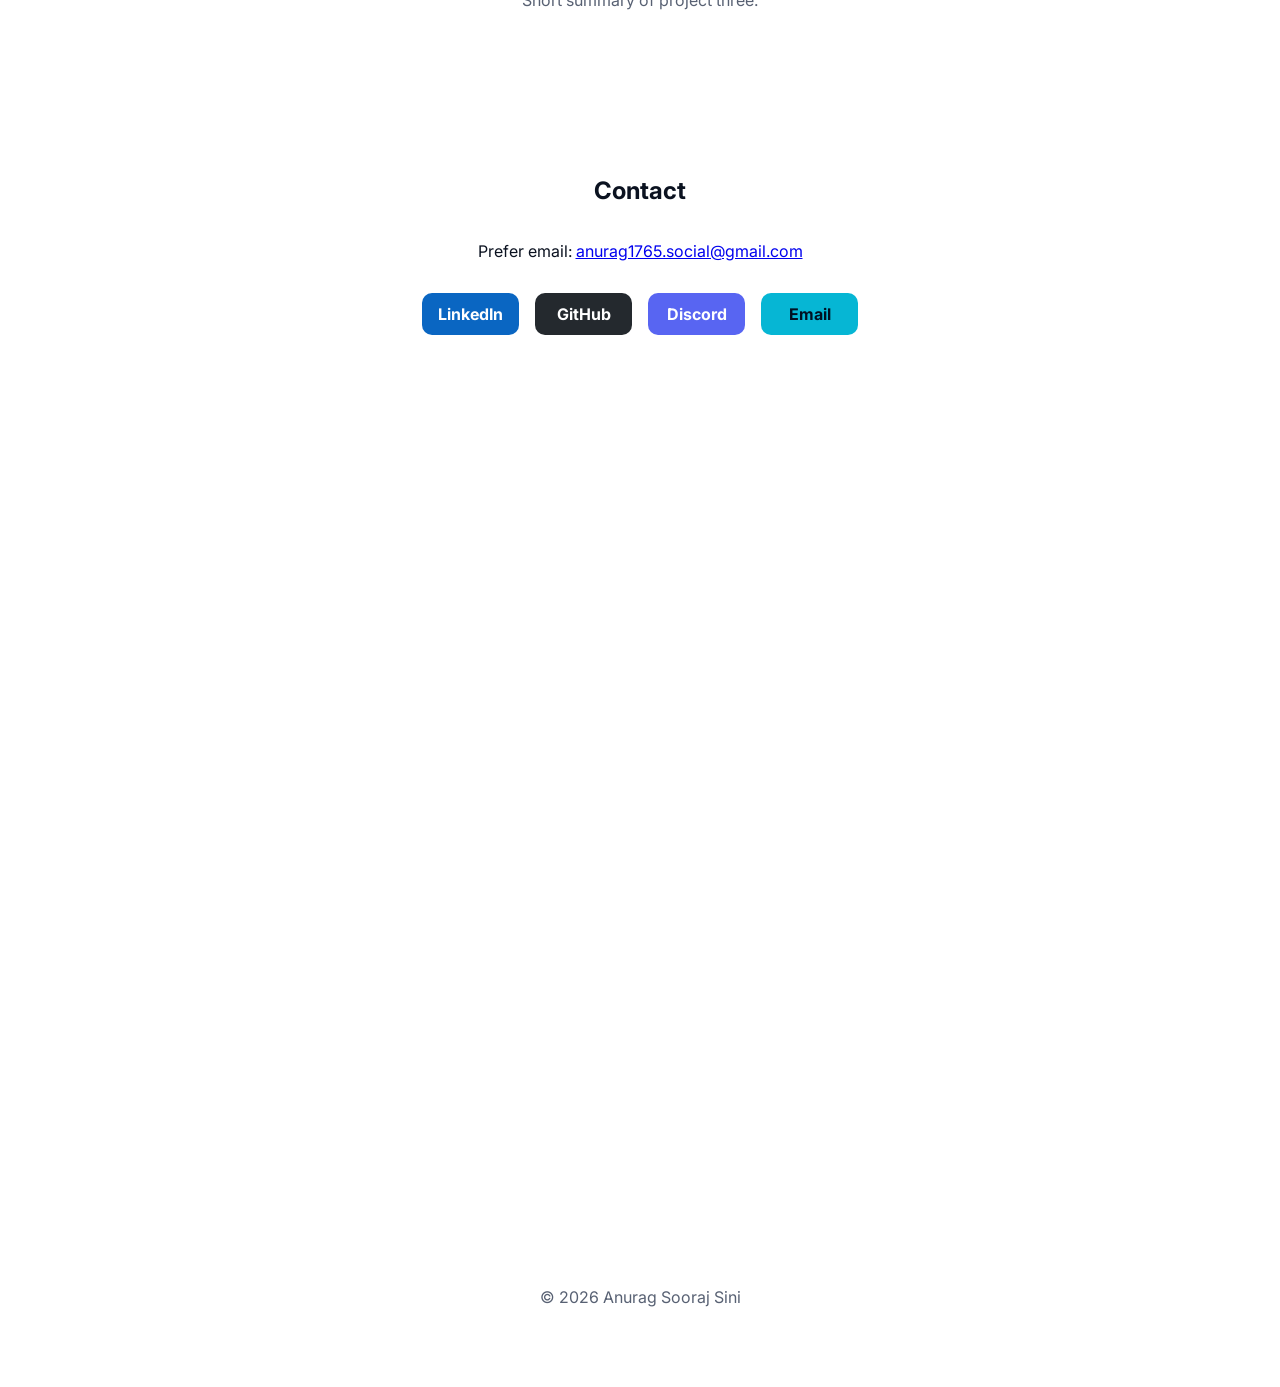
==== commit d25d903a: "react added" ====
--- a/index.html
+++ b/index.html
@@ -8,8 +8,10 @@
   <link href="https://fonts.googleapis.com/css2?family=Inter:wght@400;600;700&display=swap" rel="stylesheet">
   <link rel="stylesheet" href="css/styles.css">
 </head>
-<body>
+<body class="has-darkveil">
   <a class="skip-link" href="#main">Skip to content</a>
+  <!-- Full-viewport DarkVeil mount -->
+  <div class="darkveil-root darkveil-background" data-hue-shift="10" data-noise-intensity="0.02" data-scanline-intensity="0.05" data-speed="0.6" data-scanline-frequency="0.02" data-warp-amount="0.08" aria-hidden="true"></div>
   <header class="site-header">
     <div class="container">
       <a class="brand" href="#main">Anurag1765</a>
@@ -99,5 +101,6 @@
   </footer>
 
   <script src="js/main.js" defer></script>
+  <script type="module" src="js/darkveil-poc.js"></script>
 </body>
 </html>
--- a/css/styles.css
+++ b/css/styles.css
@@ -26,7 +26,7 @@
   -moz-osx-font-smoothing:grayscale;
 }
 .container{max-width:var(--container-width);margin:0 auto;padding:2rem}
-.site-header{position:sticky;top:0;z-index:10;background:transparent}
+.site-header{position:sticky;top:0;z-index:20;background:transparent}
 .site-header .container{display:flex;align-items:center;justify-content:space-between}
 .brand{font-weight:700;color:var(--text);text-decoration:none}
 .site-nav a{color:var(--muted);margin-left:1rem;text-decoration:none}
@@ -130,3 +130,14 @@
 
 /* optional full-bleed helper: uncomment to make the form edge-to-edge */
 /* .contact-form iframe{width:100vw;position:relative;left:50%;margin-left:-50vw;border-radius:0} */
+
+/* DarkVeil mount + canvas */
+.darkveil-root{position:relative;width:100%;height:100%;display:block}
+.darkveil-canvas{position:absolute;inset:0;width:100%;height:100%;display:block}
+
+/* Full-page DarkVeil background (apply this class to the mount node) */
+.darkveil-background{position:fixed;inset:0;z-index:0;pointer-events:none}
+
+/* Ensure content is above the veil */
+main, .site-footer{position:relative;z-index:10}
+
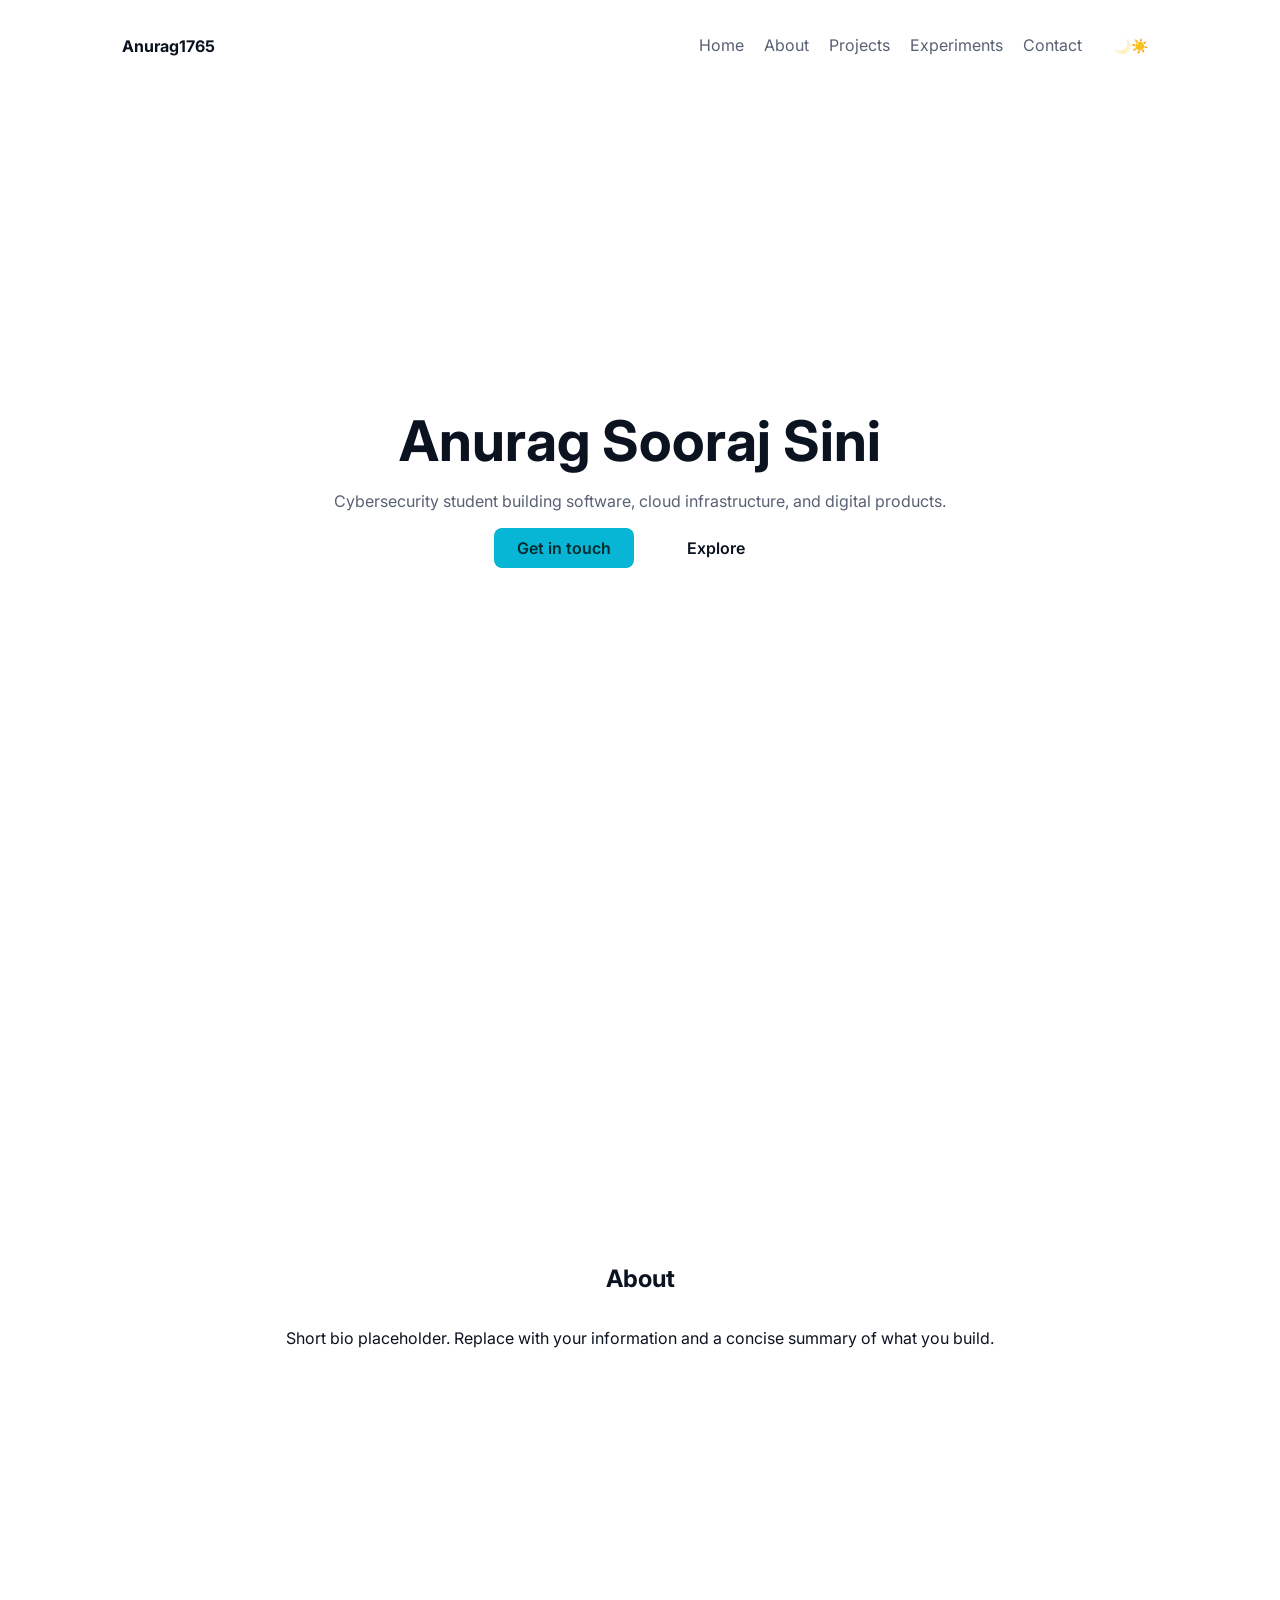
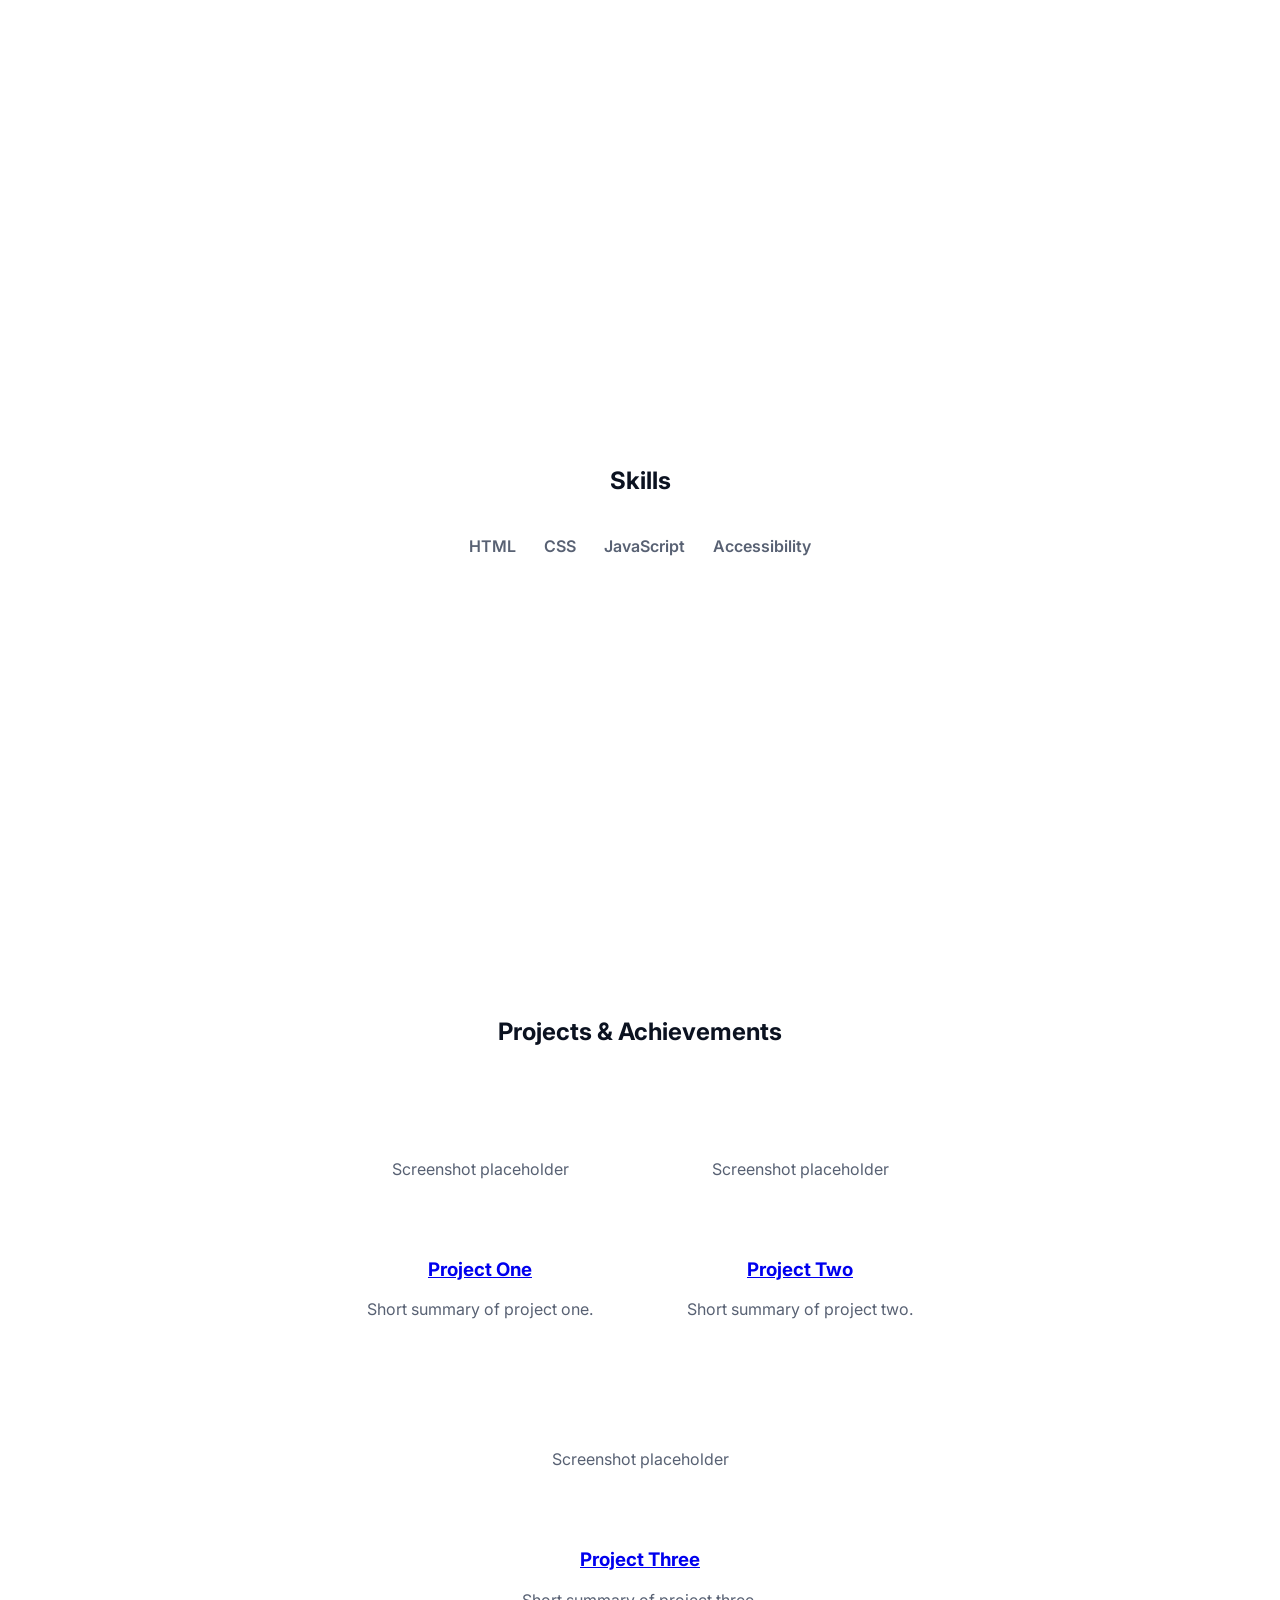
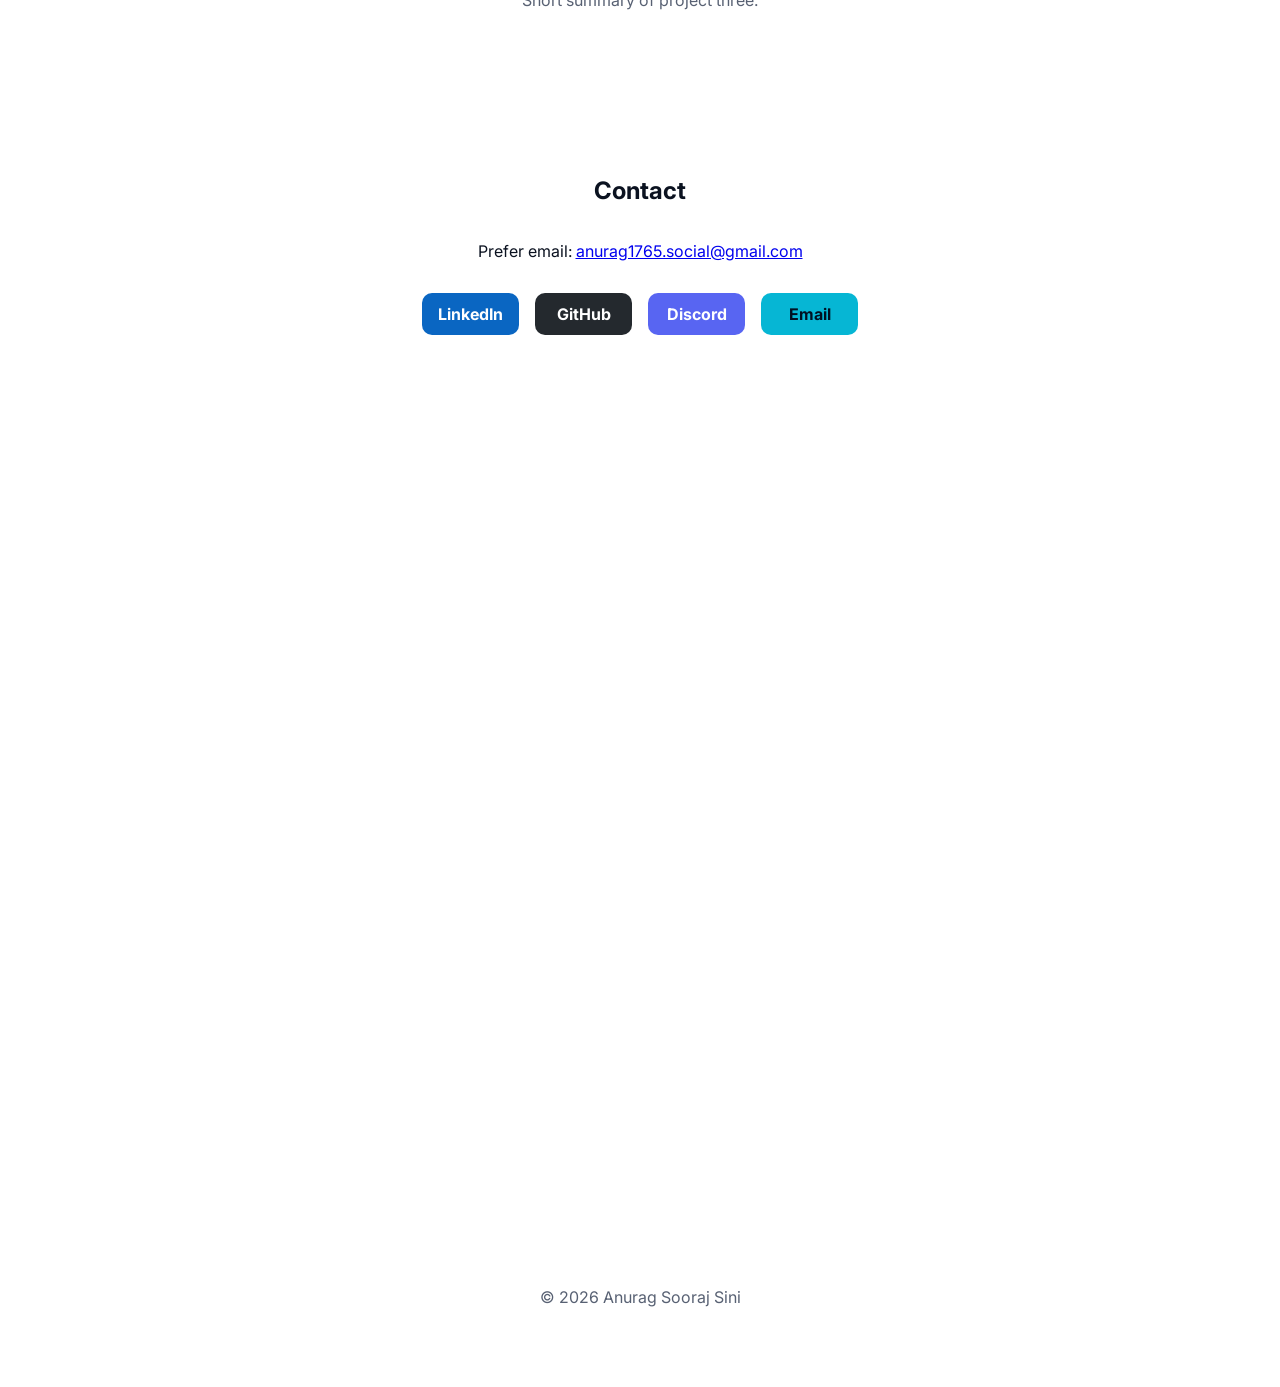
==== commit 87f495c1: "Revert "react added" This reverts commit d25d903ae641ef96b73073f5cca0e365fd129576." ====
--- a/index.html
+++ b/index.html
@@ -8,10 +8,8 @@
   <link href="https://fonts.googleapis.com/css2?family=Inter:wght@400;600;700&display=swap" rel="stylesheet">
   <link rel="stylesheet" href="css/styles.css">
 </head>
-<body class="has-darkveil">
+<body>
   <a class="skip-link" href="#main">Skip to content</a>
-  <!-- Full-viewport DarkVeil mount -->
-  <div class="darkveil-root darkveil-background" data-hue-shift="10" data-noise-intensity="0.02" data-scanline-intensity="0.05" data-speed="0.6" data-scanline-frequency="0.02" data-warp-amount="0.08" aria-hidden="true"></div>
   <header class="site-header">
     <div class="container">
       <a class="brand" href="#main">Anurag1765</a>
@@ -101,6 +99,5 @@
   </footer>
 
   <script src="js/main.js" defer></script>
-  <script type="module" src="js/darkveil-poc.js"></script>
 </body>
 </html>
--- a/css/styles.css
+++ b/css/styles.css
@@ -26,7 +26,7 @@
   -moz-osx-font-smoothing:grayscale;
 }
 .container{max-width:var(--container-width);margin:0 auto;padding:2rem}
-.site-header{position:sticky;top:0;z-index:20;background:transparent}
+.site-header{position:sticky;top:0;z-index:10;background:transparent}
 .site-header .container{display:flex;align-items:center;justify-content:space-between}
 .brand{font-weight:700;color:var(--text);text-decoration:none}
 .site-nav a{color:var(--muted);margin-left:1rem;text-decoration:none}
@@ -130,14 +130,3 @@
 
 /* optional full-bleed helper: uncomment to make the form edge-to-edge */
 /* .contact-form iframe{width:100vw;position:relative;left:50%;margin-left:-50vw;border-radius:0} */
-
-/* DarkVeil mount + canvas */
-.darkveil-root{position:relative;width:100%;height:100%;display:block}
-.darkveil-canvas{position:absolute;inset:0;width:100%;height:100%;display:block}
-
-/* Full-page DarkVeil background (apply this class to the mount node) */
-.darkveil-background{position:fixed;inset:0;z-index:0;pointer-events:none}
-
-/* Ensure content is above the veil */
-main, .site-footer{position:relative;z-index:10}
-
